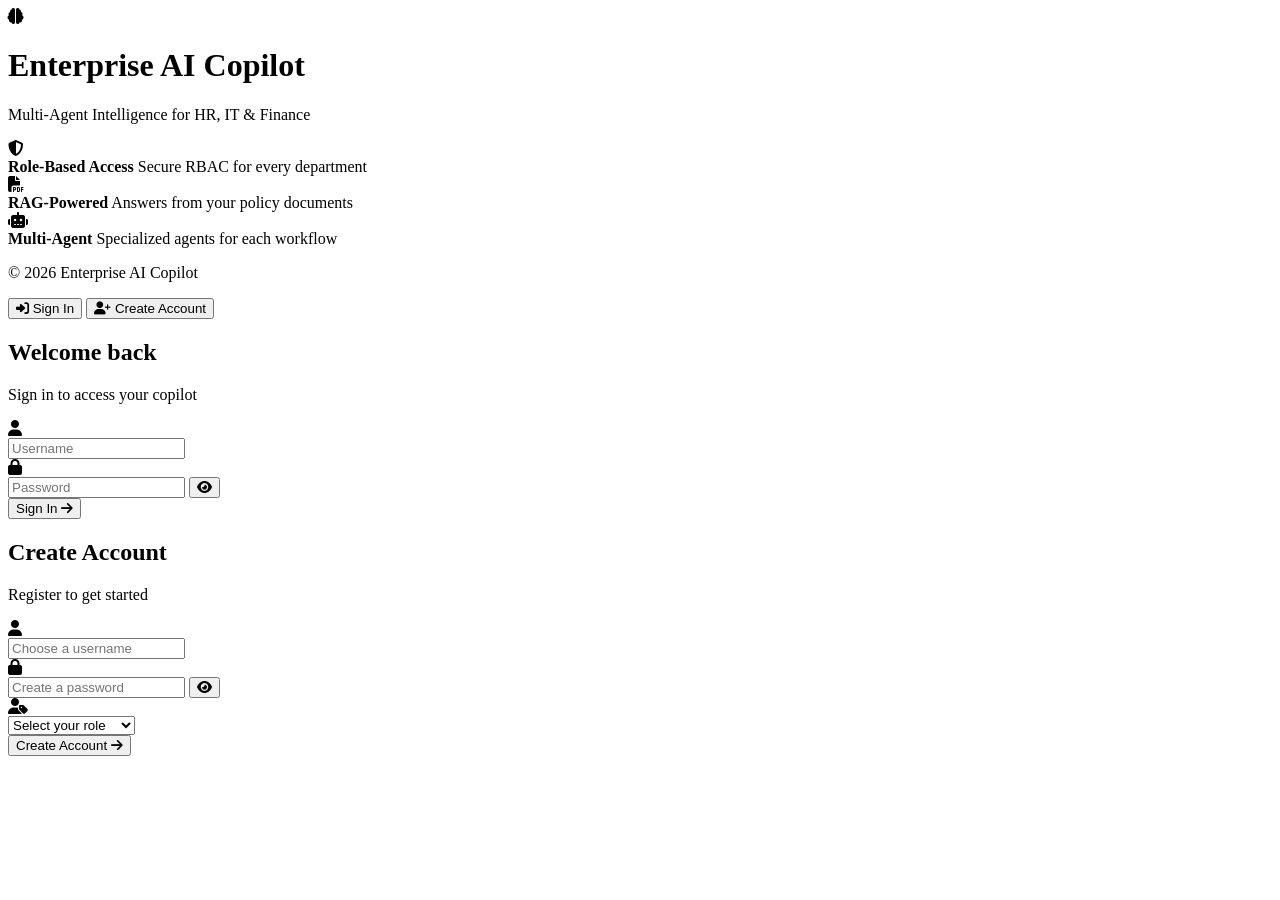
==== src/web/static/login.html @ 64a893cf "feat: complete end-to-end HR multi-agent workflow with RAG, RBAC, and leave management UI" ====
<!doctype html>
<html lang="en">
  <head>
    <meta charset="utf-8" />
    <meta name="viewport" content="width=device-width, initial-scale=1" />
    <title>Enterprise AI Copilot — Sign In</title>
    <meta name="description" content="Enterprise Multi-Agent AI Copilot for HR, IT, and Finance Operations. Secure login portal." />
    <link rel="preconnect" href="https://fonts.googleapis.com" />
    <link rel="preconnect" href="https://fonts.gstatic.com" crossorigin />
    <link href="https://fonts.googleapis.com/css2?family=Inter:wght@300;400;500;600;700;800&display=swap" rel="stylesheet" />
    <link rel="stylesheet" href="https://cdnjs.cloudflare.com/ajax/libs/font-awesome/6.5.1/css/all.min.css" />
    <link rel="stylesheet" href="/static/login.css" />
  </head>
  <body>
    <!-- Animated background particles -->
    <div class="bg-particles" id="bgParticles"></div>

    <!-- Main Auth Container -->
    <div class="auth-wrapper">
      <!-- Left branding panel -->
      <div class="auth-branding">
        <div class="branding-content">
          <div class="brand-logo">
            <div class="logo-orb">
              <i class="fas fa-brain"></i>
            </div>
          </div>
          <h1 class="brand-title">Enterprise AI Copilot</h1>
          <p class="brand-subtitle">Multi-Agent Intelligence for HR, IT &amp; Finance</p>

          <div class="brand-features">
            <div class="feature-item">
              <div class="feature-icon"><i class="fas fa-shield-halved"></i></div>
              <div class="feature-text">
                <strong>Role-Based Access</strong>
                <span>Secure RBAC for every department</span>
              </div>
            </div>
            <div class="feature-item">
              <div class="feature-icon"><i class="fas fa-file-pdf"></i></div>
              <div class="feature-text">
                <strong>RAG-Powered</strong>
                <span>Answers from your policy documents</span>
              </div>
            </div>
            <div class="feature-item">
              <div class="feature-icon"><i class="fas fa-robot"></i></div>
              <div class="feature-text">
                <strong>Multi-Agent</strong>
                <span>Specialized agents for each workflow</span>
              </div>
            </div>
          </div>
        </div>
        <div class="branding-footer">
          <p>&copy; 2026 Enterprise AI Copilot</p>
        </div>
      </div>

      <!-- Right auth form panel -->
      <div class="auth-form-panel">
        <div class="auth-form-container">
          <!-- Tab switcher -->
          <div class="auth-tabs" id="authTabs">
            <button class="auth-tab active" data-tab="login" id="loginTab">
              <i class="fas fa-right-to-bracket"></i> Sign In
            </button>
            <button class="auth-tab" data-tab="register" id="registerTab">
              <i class="fas fa-user-plus"></i> Create Account
            </button>
            <div class="tab-indicator" id="tabIndicator"></div>
          </div>

          <!-- Login Form -->
          <form class="auth-form" id="loginForm">
            <div class="form-header">
              <h2>Welcome back</h2>
              <p>Sign in to access your copilot</p>
            </div>

            <div class="input-group">
              <div class="input-icon"><i class="fas fa-user"></i></div>
              <input
                type="text"
                id="loginUsername"
                placeholder="Username"
                autocomplete="username"
                required
              />
            </div>

            <div class="input-group">
              <div class="input-icon"><i class="fas fa-lock"></i></div>
              <input
                type="password"
                id="loginPassword"
                placeholder="Password"
                autocomplete="current-password"
                required
              />
              <button type="button" class="toggle-password" data-target="loginPassword">
                <i class="fas fa-eye"></i>
              </button>
            </div>

            <div class="form-message" id="loginMessage"></div>

            <button type="submit" class="auth-submit" id="loginSubmit">
              <span class="btn-text">Sign In</span>
              <span class="btn-loader" style="display:none;"><i class="fas fa-spinner fa-spin"></i></span>
              <i class="fas fa-arrow-right btn-arrow"></i>
            </button>
          </form>

          <!-- Register Form -->
          <form class="auth-form hidden" id="registerForm">
            <div class="form-header">
              <h2>Create Account</h2>
              <p>Register to get started</p>
            </div>

            <div class="input-group">
              <div class="input-icon"><i class="fas fa-user"></i></div>
              <input
                type="text"
                id="registerUsername"
                placeholder="Choose a username"
                autocomplete="username"
                required
              />
            </div>

            <div class="input-group">
              <div class="input-icon"><i class="fas fa-lock"></i></div>
              <input
                type="password"
                id="registerPassword"
                placeholder="Create a password"
                autocomplete="new-password"
                required
              />
              <button type="button" class="toggle-password" data-target="registerPassword">
                <i class="fas fa-eye"></i>
              </button>
            </div>

            <div class="input-group">
              <div class="input-icon"><i class="fas fa-user-tag"></i></div>
              <select id="registerRole" required>
                <option value="" disabled selected>Select your role</option>
                <option value="employee">👤 Employee</option>
                <option value="manager">👔 Manager</option>
                <option value="hr">🧑‍💼 HR Team</option>
                <option value="it">💻 IT Team</option>
                <option value="finance">💰 Finance Team</option>
                <option value="admin">🛡️ Admin</option>
              </select>
            </div>

            <div class="form-message" id="registerMessage"></div>

            <button type="submit" class="auth-submit" id="registerSubmit">
              <span class="btn-text">Create Account</span>
              <span class="btn-loader" style="display:none;"><i class="fas fa-spinner fa-spin"></i></span>
              <i class="fas fa-arrow-right btn-arrow"></i>
            </button>
          </form>
        </div>
      </div>
    </div>

    <script src="/static/login.js"></script>
  </body>
</html>
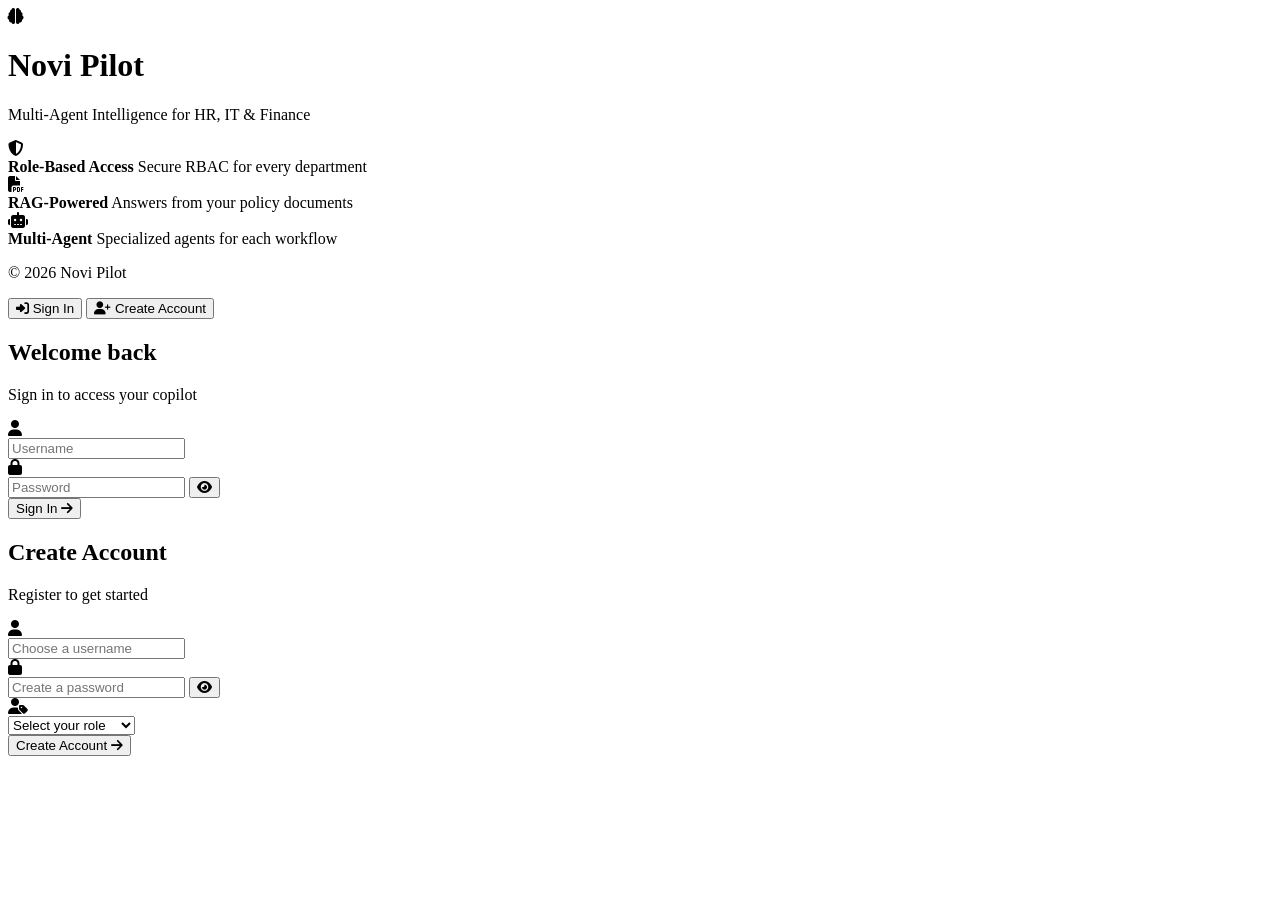
==== commit c26b04f6: "Enterprise Upgrade: LLM-powered HR Agent with memory, fixed leave balance/approval logic, and rebran" ====
--- a/src/web/static/login.html
+++ b/src/web/static/login.html
@@ -3,7 +3,7 @@
   <head>
     <meta charset="utf-8" />
     <meta name="viewport" content="width=device-width, initial-scale=1" />
-    <title>Enterprise AI Copilot — Sign In</title>
+    <title>Novi Pilot — Sign In</title>
     <meta name="description" content="Enterprise Multi-Agent AI Copilot for HR, IT, and Finance Operations. Secure login portal." />
     <link rel="preconnect" href="https://fonts.googleapis.com" />
     <link rel="preconnect" href="https://fonts.gstatic.com" crossorigin />
@@ -25,7 +25,7 @@
               <i class="fas fa-brain"></i>
             </div>
           </div>
-          <h1 class="brand-title">Enterprise AI Copilot</h1>
+          <h1 class="brand-title">Novi Pilot</h1>
           <p class="brand-subtitle">Multi-Agent Intelligence for HR, IT &amp; Finance</p>
 
           <div class="brand-features">
@@ -53,7 +53,7 @@
           </div>
         </div>
         <div class="branding-footer">
-          <p>&copy; 2026 Enterprise AI Copilot</p>
+          <p>&copy; 2026 Novi Pilot</p>
         </div>
       </div>
 
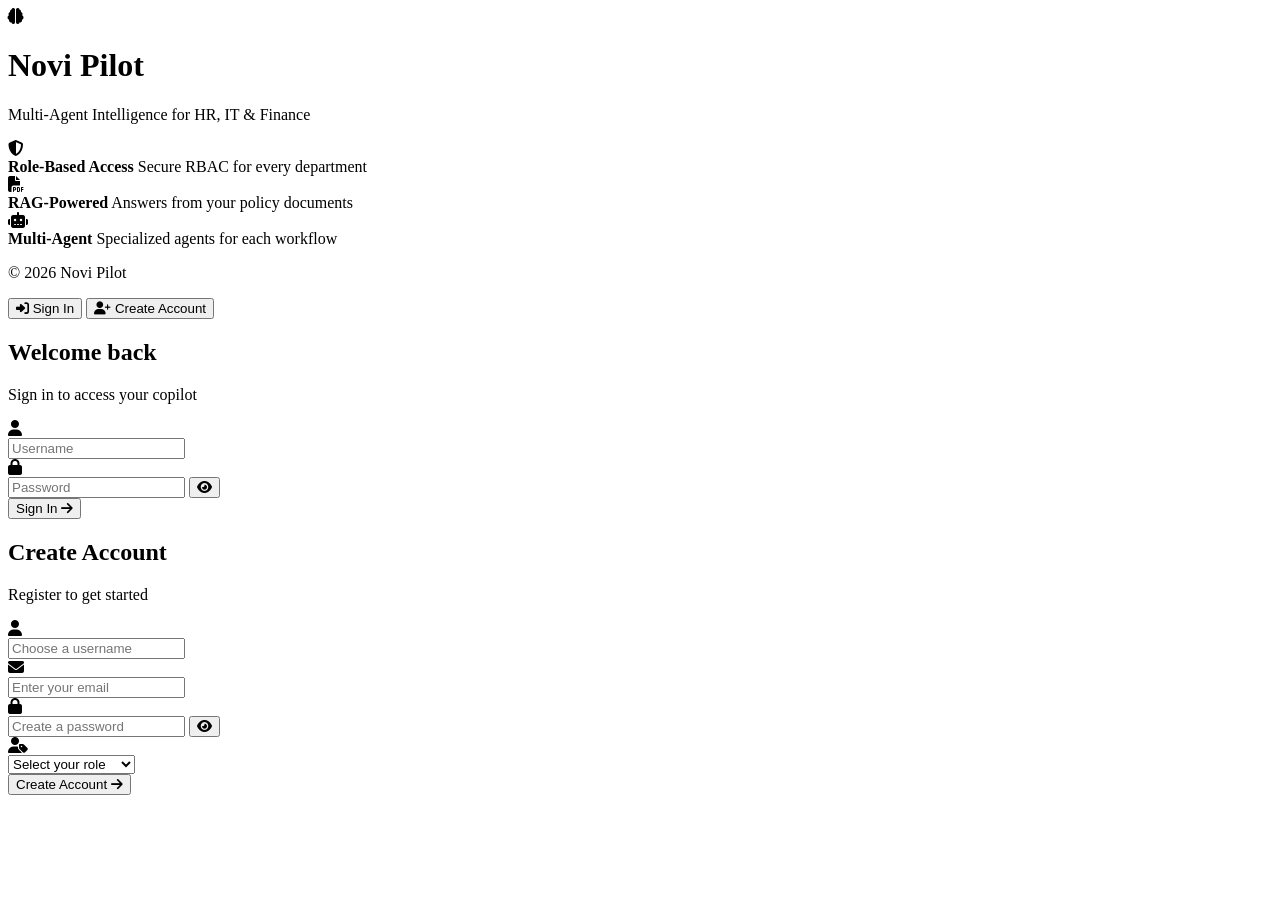
==== commit 5643c734: "Syncing latest local updates: fixed IT agent controls and dashboard UI bugs" ====
--- a/src/web/static/login.html
+++ b/src/web/static/login.html
@@ -131,6 +131,17 @@
             </div>
 
             <div class="input-group">
+              <div class="input-icon"><i class="fas fa-envelope"></i></div>
+              <input
+                type="email"
+                id="registerEmail"
+                placeholder="Enter your email"
+                autocomplete="email"
+                required
+              />
+            </div>
+
+            <div class="input-group">
               <div class="input-icon"><i class="fas fa-lock"></i></div>
               <input
                 type="password"
@@ -169,6 +180,6 @@
       </div>
     </div>
 
-    <script src="/static/login.js"></script>
+    <script src="/static/login.js?v=2"></script>
   </body>
 </html>
